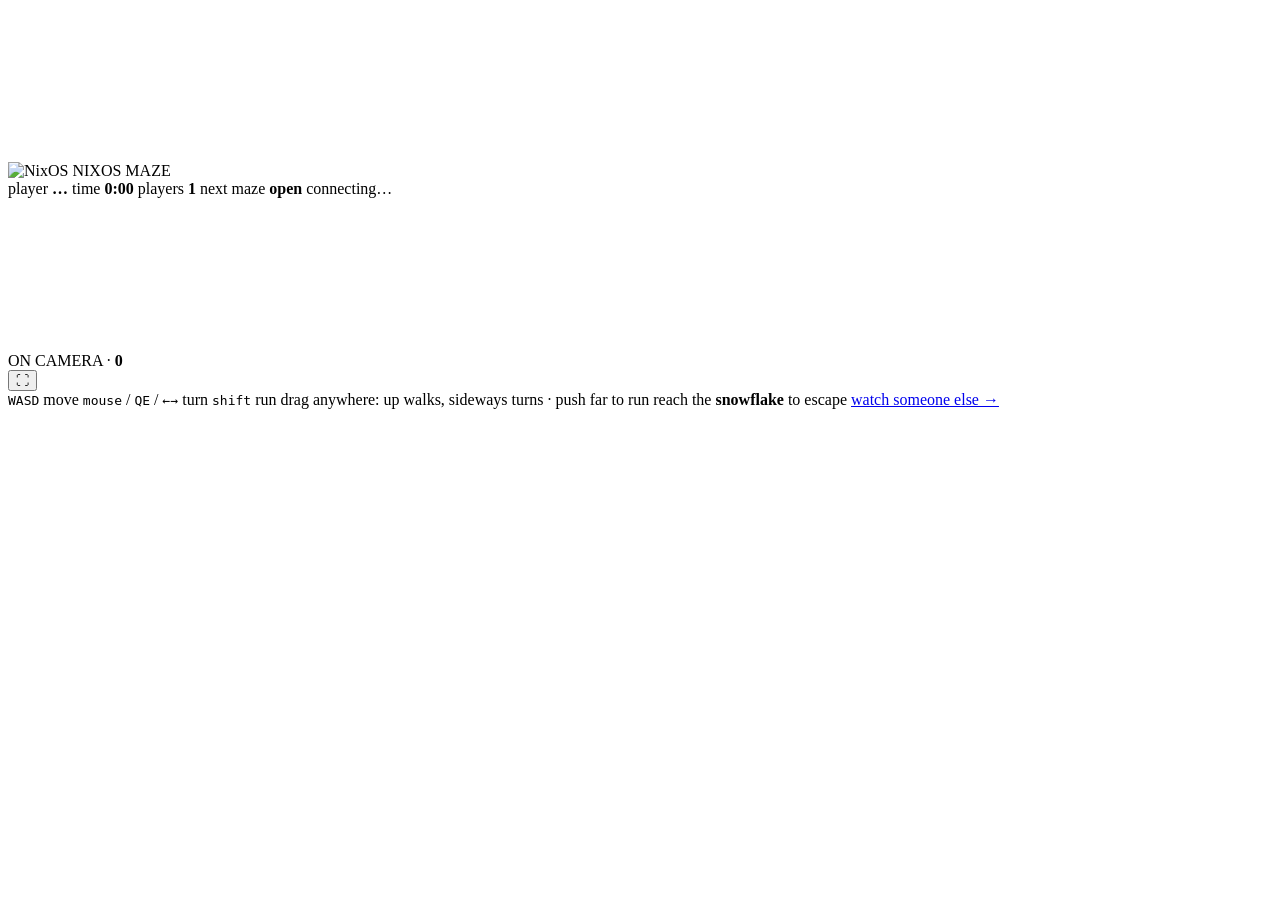
==== static/index.html @ 2fb4c0a9 "rewrite the server in Rust std only: hand-rolled HTTP/1.1, RFC 6455 framing and SHA-1 handshake. A r" ====
<!doctype html>
<html lang="en">
  <head>
    <meta charset="utf-8" />
    <meta
      name="viewport"
      content="width=device-width, initial-scale=1, maximum-scale=1, user-scalable=no, viewport-fit=cover"
    />
    <meta name="mobile-web-app-capable" content="yes" />
    <meta name="theme-color" content="#0a0e16" />
    <title>NixOS Maze</title>
    <link rel="icon" href="/img/nix-snowflake.svg" />
    <link rel="stylesheet" href="/css/style.css" />
  </head>
  <body class="play">
    <canvas id="view"></canvas>
    <div class="vignette"></div>
    <div id="touchpad" class="touchpad"></div>

    <header class="hud top">
      <div class="brand">
        <img src="/img/nix-snowflake.svg" alt="NixOS" />
        <span>NIXOS MAZE</span>
      </div>
      <div class="stats">
        <span class="chip">player <b id="playername">…</b></span>
        <span class="chip">time <b id="time">0:00</b></span>
        <span class="chip">players <b id="players">1</b></span>
        <span class="chip">next maze <b id="round">open</b></span>
        <span class="chip" id="status" data-kind="pending">connecting…</span>
        <span class="chip version" id="version"></span>
      </div>
    </header>

    <canvas id="minimap" class="minimap" width="150" height="150"></canvas>

    <div id="watched" class="watched hidden">
      <span class="dot"></span>ON CAMERA · <b id="watchers">0</b>
    </div>

    <button id="fullscreen" class="fullscreen" type="button" aria-label="fullscreen">⛶</button>

    <div id="stick" class="stick"></div>
    <div id="stick-thumb" class="stick-thumb"></div>

    <div id="labels" class="labels"></div>
    <div id="events" class="events"></div>
    <div id="overlay" class="overlay hidden" data-kind="paused">
      <div id="overlay-text"></div>
    </div>

    <footer class="hud bottom">
      <span class="keys-only"><kbd>W</kbd><kbd>A</kbd><kbd>S</kbd><kbd>D</kbd> move</span>
      <span class="keys-only"><kbd>mouse</kbd> / <kbd>Q</kbd><kbd>E</kbd> / <kbd>←</kbd><kbd>→</kbd> turn</span>
      <span class="keys-only"><kbd>shift</kbd> run</span>
      <span class="touch-only">drag anywhere: up walks, sideways turns · push far to run</span>
      <span>reach the <b>snowflake</b> to escape</span>
      <span><a href="/watch">watch someone else →</a></span>
    </footer>

    <script type="module" src="/js/play.js"></script>
  </body>
</html>
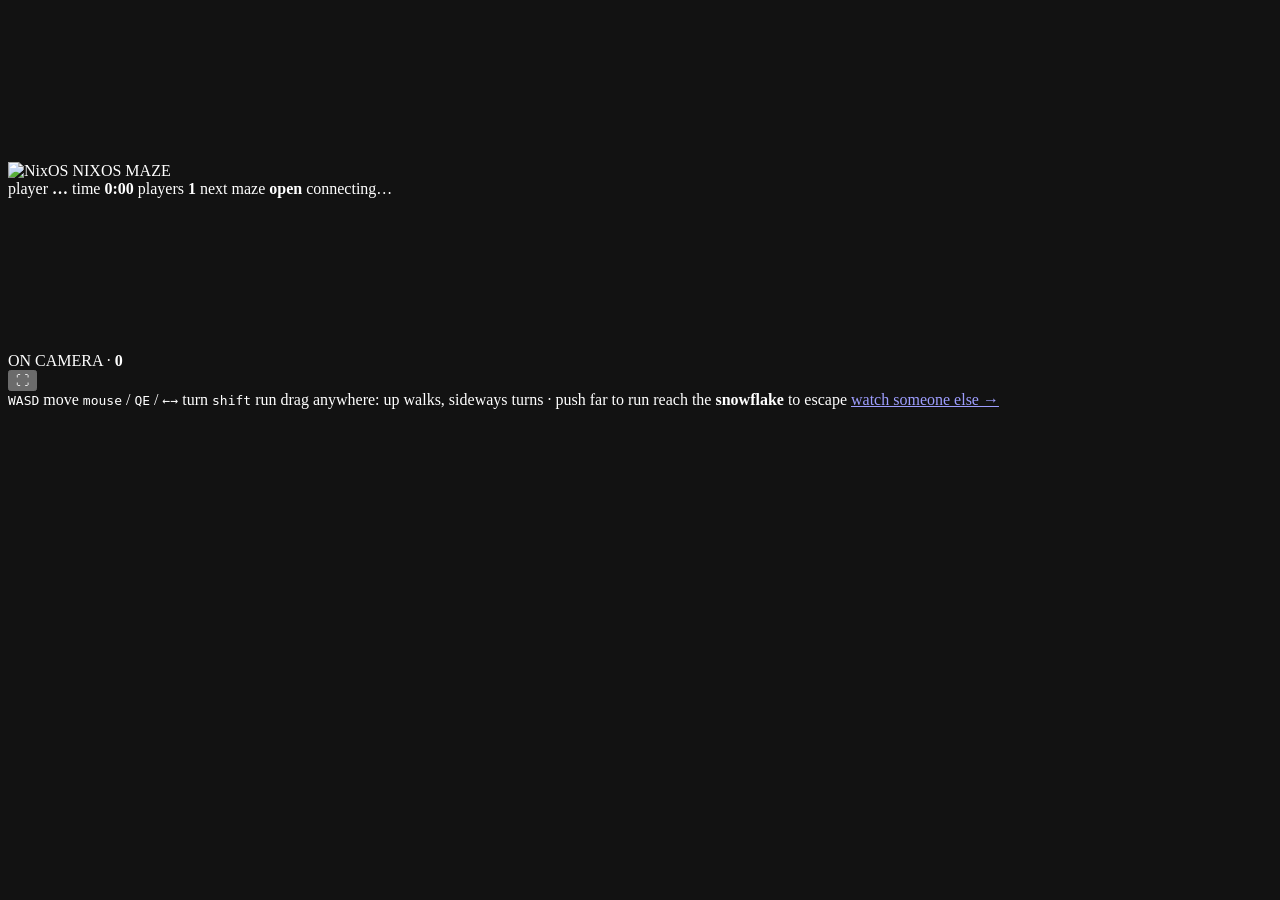
==== commit 4b1a0544: "2.4.1: keep the join code white under dark-mode extensions Dark Reader rewrites inline SVG fills, wh" ====
--- a/static/index.html
+++ b/static/index.html
@@ -8,6 +8,9 @@
     />
     <meta name="mobile-web-app-capable" content="yes" />
     <meta name="theme-color" content="#0a0e16" />
+    <!-- Already dark: dark-mode extensions and browsers must not recolour it. -->
+    <meta name="color-scheme" content="dark" />
+    <meta name="darkreader-lock" />
     <title>NixOS Maze</title>
     <link rel="icon" href="/img/nix-snowflake.svg" />
     <link rel="stylesheet" href="/css/style.css" />
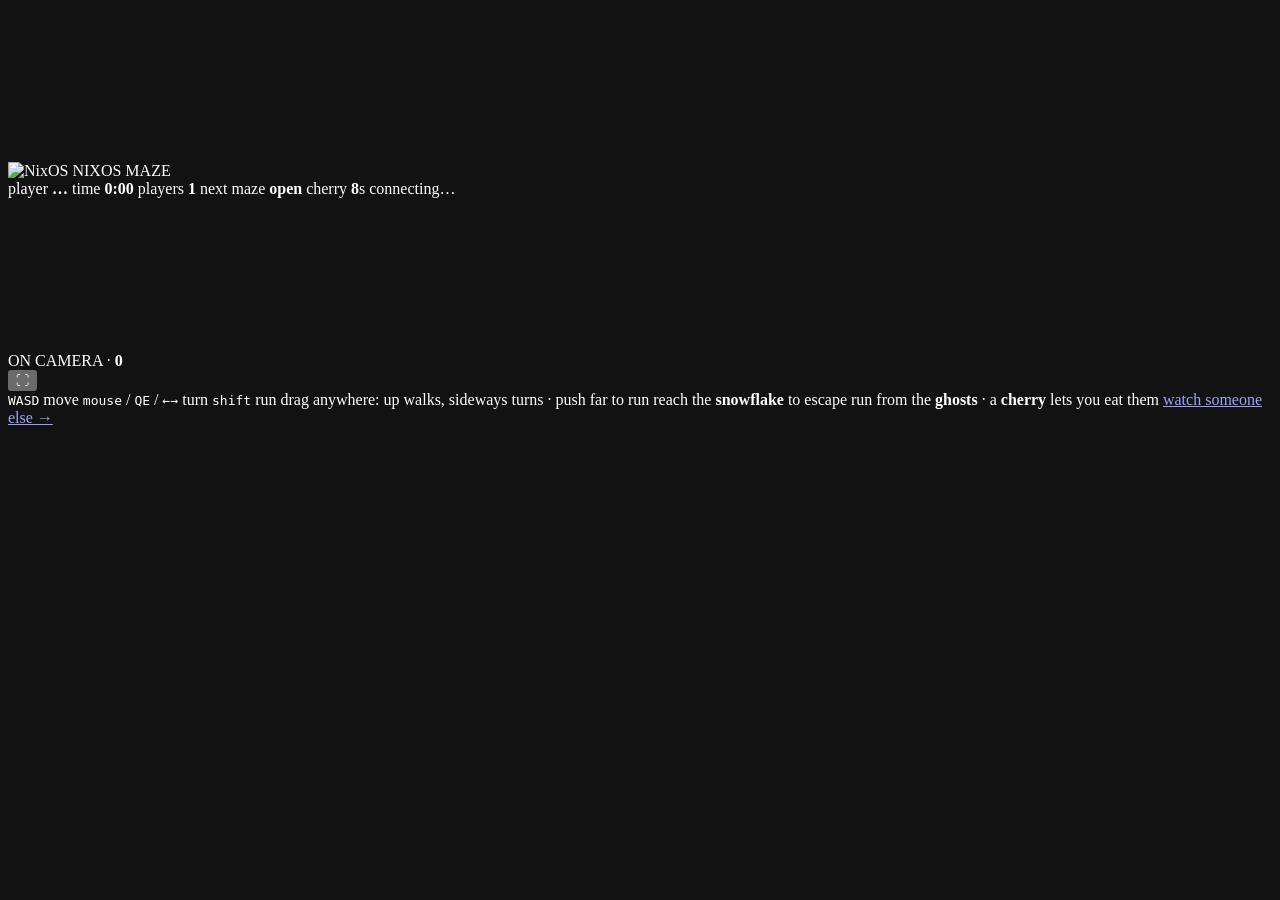
==== commit d355abe9: "2.5.0: first-person Pac-Man: shared ghosts and cherries, ceiling rocks" ====
--- a/static/index.html
+++ b/static/index.html
@@ -30,6 +30,7 @@
         <span class="chip">time <b id="time">0:00</b></span>
         <span class="chip">players <b id="players">1</b></span>
         <span class="chip">next maze <b id="round">open</b></span>
+        <span class="chip power hidden" id="power">cherry <b id="power-left">8</b>s</span>
         <span class="chip" id="status" data-kind="pending">connecting…</span>
         <span class="chip version" id="version"></span>
       </div>
@@ -58,6 +59,7 @@
       <span class="keys-only"><kbd>shift</kbd> run</span>
       <span class="touch-only">drag anywhere: up walks, sideways turns · push far to run</span>
       <span>reach the <b>snowflake</b> to escape</span>
+      <span>run from the <b>ghosts</b> · a <b>cherry</b> lets you eat them</span>
       <span><a href="/watch">watch someone else →</a></span>
     </footer>
 
